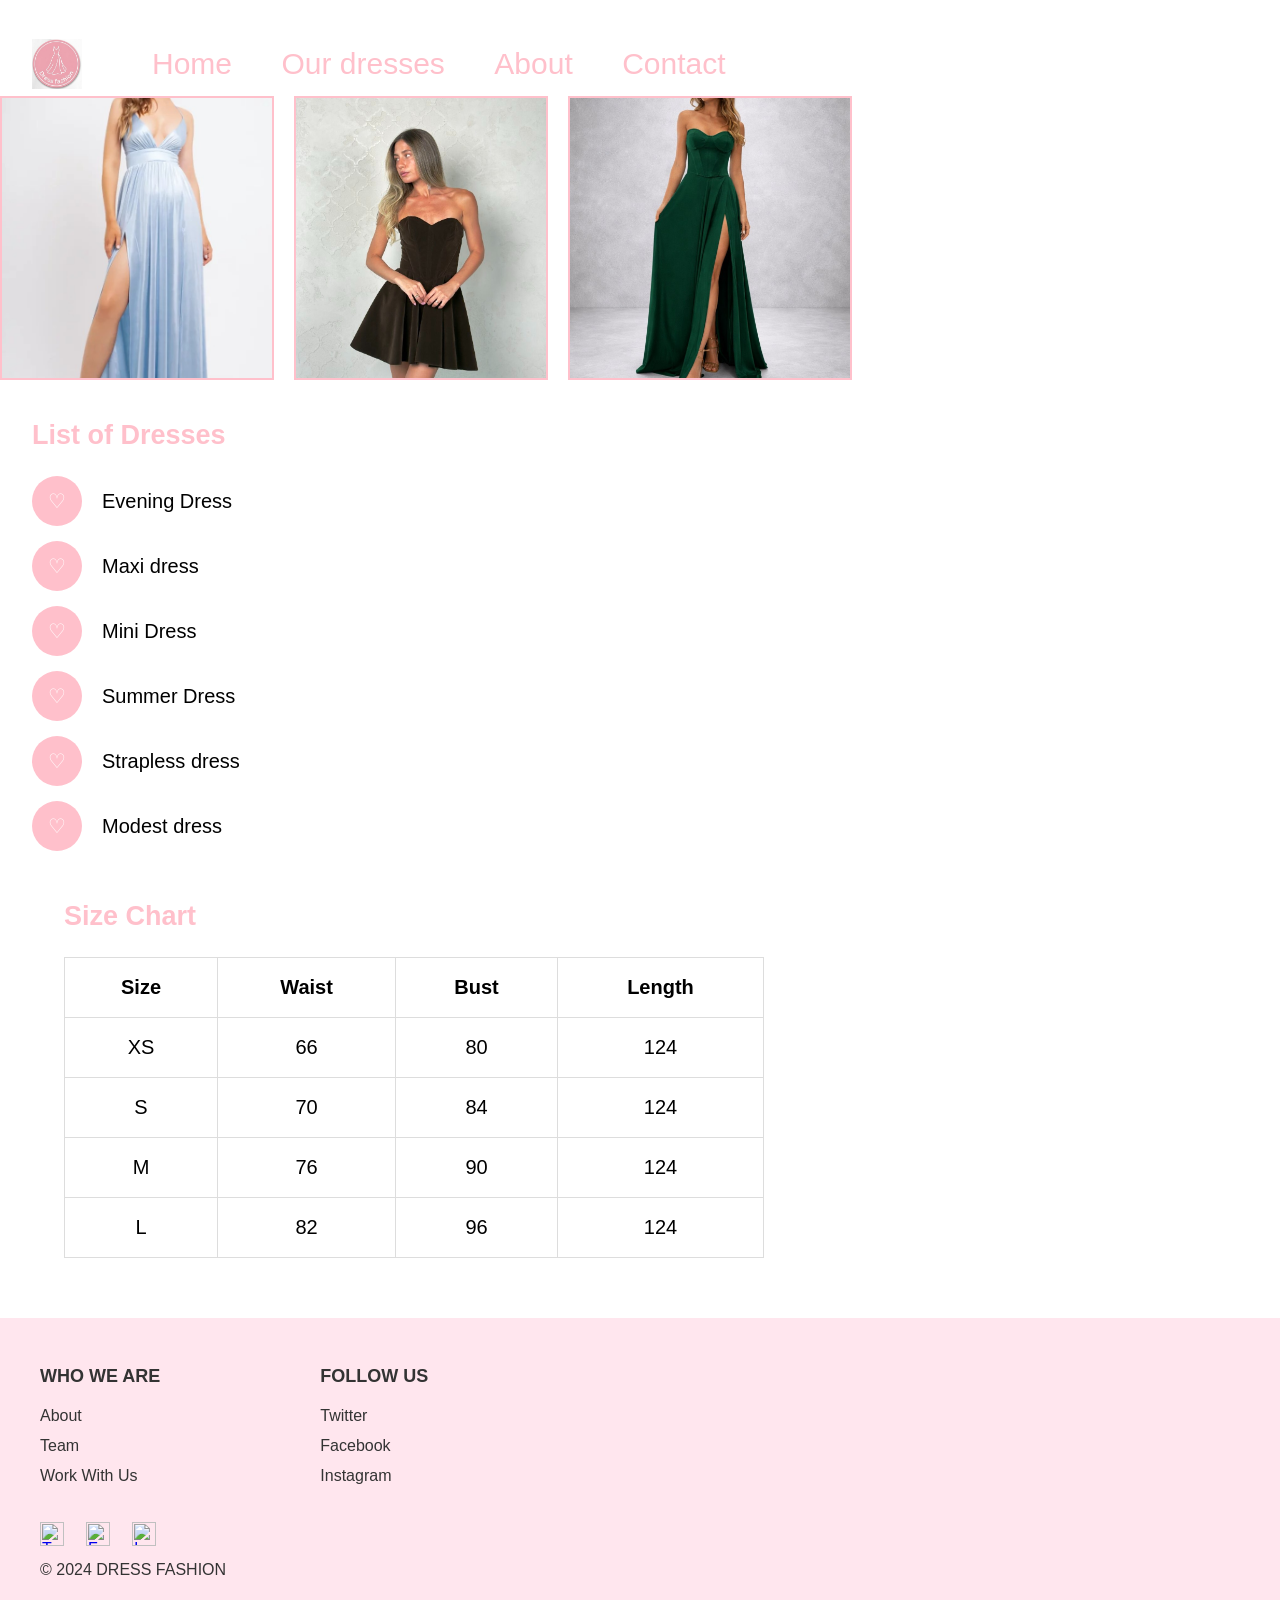
==== about.html @ ebdb646c "footer I made the footer." ====
<html>
    <head>
        <title>virtual-shop</title>
        <link rel="stylesheet" href="about.css">
    </head>

    <body>  
        <header>
    <a href="about.html">
      <img class="logo" src="images/logo.png" alt="Logo">
    </a>
            <nav>
            <a href="#">Home</a>
            <a href="#">Our dresses</a>
            <a href="#about">About</a>
            <a href="#">Contact</a>
        </nav>
        </header>


        <main>
    <section class="dresses-gallery">
        <img class="dress-right" src="images/dress1.png" alt="Dress 1">
        <img class="dress-middle" src="images/dress2.png" alt="Dress 2">
        <img class="dress-left" src="images/dress3.png" alt="Dress 3">
    </section>
<section class="list-section">
    <h2>List of Dresses</h2>

    <div class="list-item">
        <div class="icon-circle">♡</div>
        <p>Evening Dress</p>
    </div>

    <div class="list-item">
        <div class="icon-circle">♡</div>
        <p>Maxi dress</p>
    </div>

    <div class="list-item">
        <div class="icon-circle">♡</div>
        <p>Mini Dress</p>
    </div>

    <div class="list-item">
        <div class="icon-circle">♡</div>
        <p>Summer Dress</p>
    </div>
        <div class="list-item">
        <div class="icon-circle">♡</div>
        <p>Strapless dress</p>
    </div>
        <div class="list-item">
        <div class="icon-circle">♡</div>
        <p>Modest dress</p>
    </div>
<section class="size-section">
    <h2>Size Chart</h2>

    <div class="table-wrapper">
        <table class="size-table">
            <tr>
                <th>Size</th>
                <th>Waist</th>
                <th>Bust</th>
                <th>Length</th>
            </tr>

            <tr>
                <td>XS</td>
                <td>66</td>
                <td>80</td>
                <td>124</td>
            </tr>

            <tr>
                <td>S</td>
                <td>70</td>
                <td>84</td>
                <td>124</td>
            </tr>

            <tr>
                <td>M</td>
                <td>76</td>
                <td>90</td>
                <td>124</td>
            </tr>

            <tr>
                <td>L</td>
                <td>82</td>
                <td>96</td>
                <td>124</td>
            </tr>
        </table>
    </div>
</section>

</main>
       
<footer>
    <section class="footer-columns">
        <div class="footer-column">
            <h3>WHO WE ARE</h3>
            <a href="#about">About</a>
            <a href="#">Team</a>
            <a href="#">Work With Us</a>
        </div>

        <div class="footer-column">
            <h3>FOLLOW US</h3>
            <a href="https://www.twitter.com" target="_blank">Twitter</a>
            <a href="https://www.facebook.com" target="_blank">Facebook</a>
            <a href="https://www.instagram.com" target="_blank">Instagram</a>
        </div>
    </section>

    <section class="footer-bottom">
        <div class="social-icons">
            <a href="https://www.twitter.com" target="_blank">
                <img src="images/Twitter.png" alt="Twitter">
            </a>

            <a href="https://www.facebook.com" target="_blank">
                <img src="images/Facebook.png" alt="Facebook">
            </a>

            <a href="https://www.instagram.com" target="_blank">
                <img src="images/Instagram.png" alt="Instagram">
            </a>
        </div>

        <p>© 2024 DRESS FASHION</p>
    </section>
</footer>
---- about.css ----
body {
    margin: 0;
    font-family: Arial, sans-serif;
}

header {
        width: 1046px;
    height: 64px;

    margin-top: 32px;
    margin-left: 32px;

    display: flex;
    align-items: center;
    justify-content: flex-start;
    background-color: white;
}

.logo {
    width: 50px;
    height: auto;
    display: block;
}

nav {
    margin-left: 70px;
}

nav a {
    text-decoration: none;
    color: #FFC0CB;
    margin-right: 45px;
    font-size: 30px;
}.dresses-gallery {
    display: flex;
    gap: 20px;
    align-items: center;
    flex-wrap: wrap;
}

.dresses-gallery img {
    height: 280px;
    object-fit: cover;
    border: 2px solid #FFC0CB;
}

.dress-right {
    width: 270px;
}

.dress-middle {
    width: 250px;
}

.dress-left {
    width: 280px;
}
.list-section {
    margin-left: 32px;
    margin-top: 40px;
}

.list-section h2 {
    color: #FFC0CB;
    font-size: 27px;
    margin-bottom: 25px;
}

.list-item {
    display: flex;
    align-items: center;
    margin-bottom: 15px;
}

.icon-circle {
    width: 50px;
    height:50px;
    border-radius: 50%;
    background-color:#FFC0CB;
    color: white;

    display: flex;
    align-items: center;
    justify-content: center;

    font-size: 20px;
    margin-right: 20px;
}

.list-item p {
    font-size: 20px;
    margin: 0;
    color: black;
}

.size-section {
    margin-top: 50px;
    margin-left: 32px;
    margin-right: 32px;
}

.size-section h2 {
    color: #FFC0CB;
    font-size: 27px;
}

.table-wrapper {
    width: 100%;
    overflow-x: auto;
}

.size-table {
    border-collapse: collapse;
    width: 700px;
    max-width: 100%;
    text-align: center;
    font-size: 20px;
}

.size-table th,
.size-table td {
    border: 1px solid #dddddd;
    padding: 18px;
}

.size-table th {
    font-weight: bold;
}

footer {
    margin-top: 60px;
    background-color: #ffe6ee;
    padding: 30px 40px;
}

.footer-columns {
    display: flex;
    gap: 160px;
}

.footer-column h3 {
    font-size: 18px;
    color: #333333;
    margin-bottom: 20px;
}

.footer-column a {
    display: block;
    text-decoration: none;
    color: #333333;
    font-size: 16px;
    margin-bottom: 12px;
}

.footer-bottom {
    margin-top: 25px;
}

.social-icons {
    display: flex;
    gap: 22px;
    margin-bottom: 15px;
}

.social-icons img {
    width: 24px;
    height: 24px;
}

.footer-bottom p {
    font-size: 16px;
    color: #333333;
    margin: 0;
}
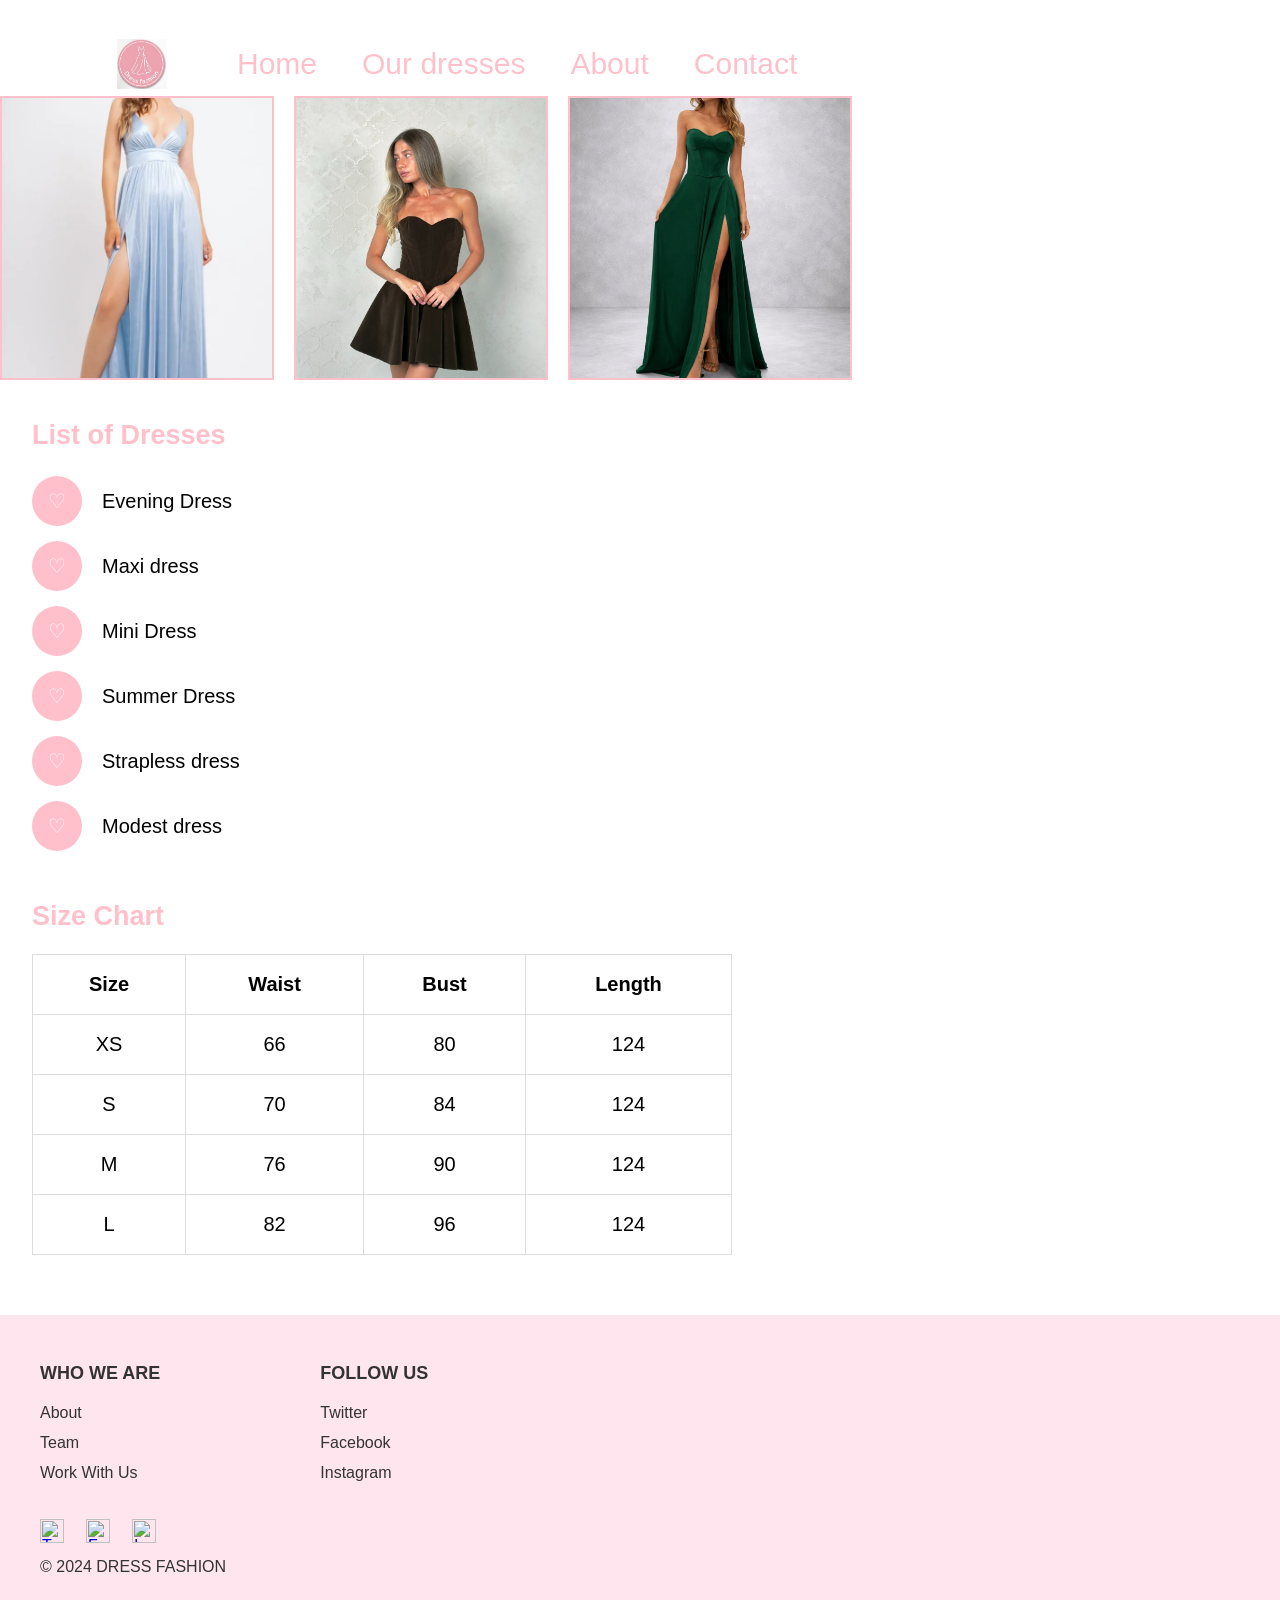
==== commit 7ef1df56: "Potter I arranged the icons in Potter, fixed things about reflexivity on the page." ====
--- a/about.html
+++ b/about.html
@@ -1,20 +1,21 @@
 <html>
-    <head>
-        <title>virtual-shop</title>
-        <link rel="stylesheet" href="about.css">
-    </head>
+<head>
+    <title>virtual-shop</title>
+    <meta name="viewport" content="width=device-width, initial-scale=1.0">
+    <link rel="stylesheet" href="about.css">
+</head>
 
     <body>  
         <header>
     <a href="about.html">
       <img class="logo" src="images/logo.png" alt="Logo">
     </a>
-            <nav>
-            <a href="#">Home</a>
-            <a href="#">Our dresses</a>
-            <a href="#about">About</a>
-            <a href="#">Contact</a>
-        </nav>
+<nav>
+    <a href="home.html" class="active">Home</a>
+    <a href="#" class="active">Our dresses</a>
+    <a href="home.html" class="active">About</a>
+    <a href="#" class="active">Contact</a>
+</nav>
         </header>
 
 
@@ -54,6 +55,8 @@
         <div class="icon-circle">♡</div>
         <p>Modest dress</p>
     </div>
+    </section>
+
 <section class="size-section">
     <h2>Size Chart</h2>
 
@@ -133,4 +136,6 @@
 
         <p>© 2024 DRESS FASHION</p>
     </section>
-</footer>+</footer>
+</body>
+</html>
--- a/about.css
+++ b/about.css
@@ -4,11 +4,11 @@
 }
 
 header {
-        width: 1046px;
-    height: 64px;
-
-    margin-top: 32px;
-    margin-left: 32px;
+    max-width: 1046px;
+    width: 100%;
+    min-height: 64px;
+
+    margin: 32px auto 0 auto;
 
     display: flex;
     align-items: center;
@@ -24,14 +24,21 @@
 
 nav {
     margin-left: 70px;
+    display: flex;
+    flex-wrap: wrap;
+    gap: 45px;
 }
 
 nav a {
     text-decoration: none;
     color: #FFC0CB;
-    margin-right: 45px;
     font-size: 30px;
-}.dresses-gallery {
+}
+
+nav a:focus {
+    color: #d96b8a;
+}
+.dresses-gallery {
     display: flex;
     gap: 20px;
     align-items: center;
@@ -40,6 +47,7 @@
 
 .dresses-gallery img {
     height: 280px;
+    max-width: 100%;
     object-fit: cover;
     border: 2px solid #FFC0CB;
 }
@@ -136,6 +144,7 @@
 .footer-columns {
     display: flex;
     gap: 160px;
+    flex-wrap: wrap;
 }
 
 .footer-column h3 {
@@ -172,3 +181,32 @@
     color: #333333;
     margin: 0;
 }
+
+@media screen and (max-width: 768px) {
+    header {
+        width: 100%;
+        height: auto;
+        flex-direction: column;
+        align-items: flex-start;
+    }
+
+    nav {
+        margin-left: 0;
+        flex-direction: column;
+        gap: 10px;
+    }
+
+    nav a {
+        font-size: 22px;
+    }
+
+    .dresses-gallery img {
+        width: 100%;
+        height: auto;
+    }
+
+    .footer-columns {
+        flex-direction: column;
+        gap: 30px;
+    }
+}
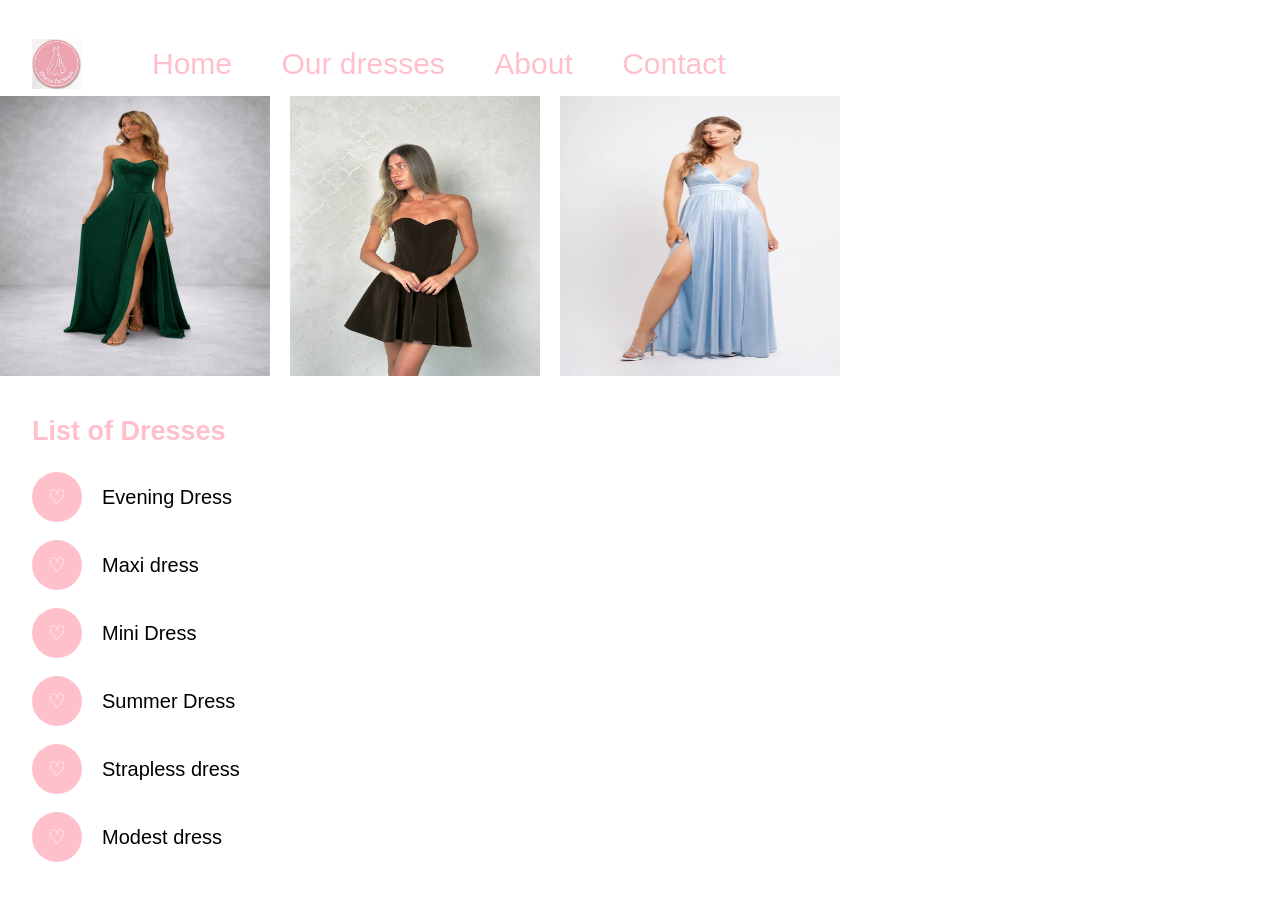
==== commit 5d5eaa23: "save save the files in main" ====
--- a/about.html
+++ b/about.html
@@ -1,21 +1,20 @@
 <html>
-<head>
-    <title>virtual-shop</title>
-    <meta name="viewport" content="width=device-width, initial-scale=1.0">
-    <link rel="stylesheet" href="about.css">
-</head>
+    <head>
+        <title>virtual-shop</title>
+        <link rel="stylesheet" href="about.css">
+    </head>
 
     <body>  
         <header>
     <a href="about.html">
       <img class="logo" src="images/logo.png" alt="Logo">
     </a>
-<nav>
-    <a href="home.html" class="active">Home</a>
-    <a href="#" class="active">Our dresses</a>
-    <a href="home.html" class="active">About</a>
-    <a href="#" class="active">Contact</a>
-</nav>
+            <nav>
+            <a href="#">Home</a>
+            <a href="#">Our dresses</a>
+            <a href="#about">About</a>
+            <a href="#">Contact</a>
+        </nav>
         </header>
 
 
@@ -55,87 +54,12 @@
         <div class="icon-circle">♡</div>
         <p>Modest dress</p>
     </div>
-    </section>
+</section>
+    
 
-<section class="size-section">
-    <h2>Size Chart</h2>
-
-    <div class="table-wrapper">
-        <table class="size-table">
-            <tr>
-                <th>Size</th>
-                <th>Waist</th>
-                <th>Bust</th>
-                <th>Length</th>
-            </tr>
-
-            <tr>
-                <td>XS</td>
-                <td>66</td>
-                <td>80</td>
-                <td>124</td>
-            </tr>
-
-            <tr>
-                <td>S</td>
-                <td>70</td>
-                <td>84</td>
-                <td>124</td>
-            </tr>
-
-            <tr>
-                <td>M</td>
-                <td>76</td>
-                <td>90</td>
-                <td>124</td>
-            </tr>
-
-            <tr>
-                <td>L</td>
-                <td>82</td>
-                <td>96</td>
-                <td>124</td>
-            </tr>
-        </table>
-    </div>
-</section>
 
 </main>
        
-<footer>
-    <section class="footer-columns">
-        <div class="footer-column">
-            <h3>WHO WE ARE</h3>
-            <a href="#about">About</a>
-            <a href="#">Team</a>
-            <a href="#">Work With Us</a>
-        </div>
-
-        <div class="footer-column">
-            <h3>FOLLOW US</h3>
-            <a href="https://www.twitter.com" target="_blank">Twitter</a>
-            <a href="https://www.facebook.com" target="_blank">Facebook</a>
-            <a href="https://www.instagram.com" target="_blank">Instagram</a>
-        </div>
-    </section>
-
-    <section class="footer-bottom">
-        <div class="social-icons">
-            <a href="https://www.twitter.com" target="_blank">
-                <img src="images/Twitter.png" alt="Twitter">
-            </a>
-
-            <a href="https://www.facebook.com" target="_blank">
-                <img src="images/Facebook.png" alt="Facebook">
-            </a>
-
-            <a href="https://www.instagram.com" target="_blank">
-                <img src="images/Instagram.png" alt="Instagram">
-            </a>
-        </div>
-
-        <p>© 2024 DRESS FASHION</p>
-    </section>
-</footer>
-</body>
+        <footer></footer>
+    </body>
 </html>
--- a/about.css
+++ b/about.css
@@ -4,11 +4,11 @@
 }
 
 header {
-    max-width: 1046px;
-    width: 100%;
-    min-height: 64px;
+        width: 1046px;
+    height: 64px;
 
-    margin: 32px auto 0 auto;
+    margin-top: 32px;
+    margin-left: 32px;
 
     display: flex;
     align-items: center;
@@ -24,44 +24,33 @@
 
 nav {
     margin-left: 70px;
-    display: flex;
-    flex-wrap: wrap;
-    gap: 45px;
 }
 
 nav a {
     text-decoration: none;
     color: #FFC0CB;
+    margin-right: 45px;
     font-size: 30px;
-}
-
-nav a:focus {
-    color: #d96b8a;
 }
 .dresses-gallery {
     display: flex;
     gap: 20px;
     align-items: center;
-    flex-wrap: wrap;
-}
-
-.dresses-gallery img {
-    height: 280px;
-    max-width: 100%;
-    object-fit: cover;
-    border: 2px solid #FFC0CB;
 }
 
 .dress-right {
     width: 270px;
+    height: 280px;
 }
 
 .dress-middle {
     width: 250px;
+    height: 280px;
 }
 
 .dress-left {
     width: 280px;
+    height: 280px;
 }
 .list-section {
     margin-left: 32px;
@@ -77,7 +66,7 @@
 .list-item {
     display: flex;
     align-items: center;
-    margin-bottom: 15px;
+    margin-bottom: 18px;
 }
 
 .icon-circle {
@@ -99,114 +88,4 @@
     font-size: 20px;
     margin: 0;
     color: black;
-}
-
-.size-section {
-    margin-top: 50px;
-    margin-left: 32px;
-    margin-right: 32px;
-}
-
-.size-section h2 {
-    color: #FFC0CB;
-    font-size: 27px;
-}
-
-.table-wrapper {
-    width: 100%;
-    overflow-x: auto;
-}
-
-.size-table {
-    border-collapse: collapse;
-    width: 700px;
-    max-width: 100%;
-    text-align: center;
-    font-size: 20px;
-}
-
-.size-table th,
-.size-table td {
-    border: 1px solid #dddddd;
-    padding: 18px;
-}
-
-.size-table th {
-    font-weight: bold;
-}
-
-footer {
-    margin-top: 60px;
-    background-color: #ffe6ee;
-    padding: 30px 40px;
-}
-
-.footer-columns {
-    display: flex;
-    gap: 160px;
-    flex-wrap: wrap;
-}
-
-.footer-column h3 {
-    font-size: 18px;
-    color: #333333;
-    margin-bottom: 20px;
-}
-
-.footer-column a {
-    display: block;
-    text-decoration: none;
-    color: #333333;
-    font-size: 16px;
-    margin-bottom: 12px;
-}
-
-.footer-bottom {
-    margin-top: 25px;
-}
-
-.social-icons {
-    display: flex;
-    gap: 22px;
-    margin-bottom: 15px;
-}
-
-.social-icons img {
-    width: 24px;
-    height: 24px;
-}
-
-.footer-bottom p {
-    font-size: 16px;
-    color: #333333;
-    margin: 0;
-}
-
-@media screen and (max-width: 768px) {
-    header {
-        width: 100%;
-        height: auto;
-        flex-direction: column;
-        align-items: flex-start;
-    }
-
-    nav {
-        margin-left: 0;
-        flex-direction: column;
-        gap: 10px;
-    }
-
-    nav a {
-        font-size: 22px;
-    }
-
-    .dresses-gallery img {
-        width: 100%;
-        height: auto;
-    }
-
-    .footer-columns {
-        flex-direction: column;
-        gap: 30px;
-    }
 }
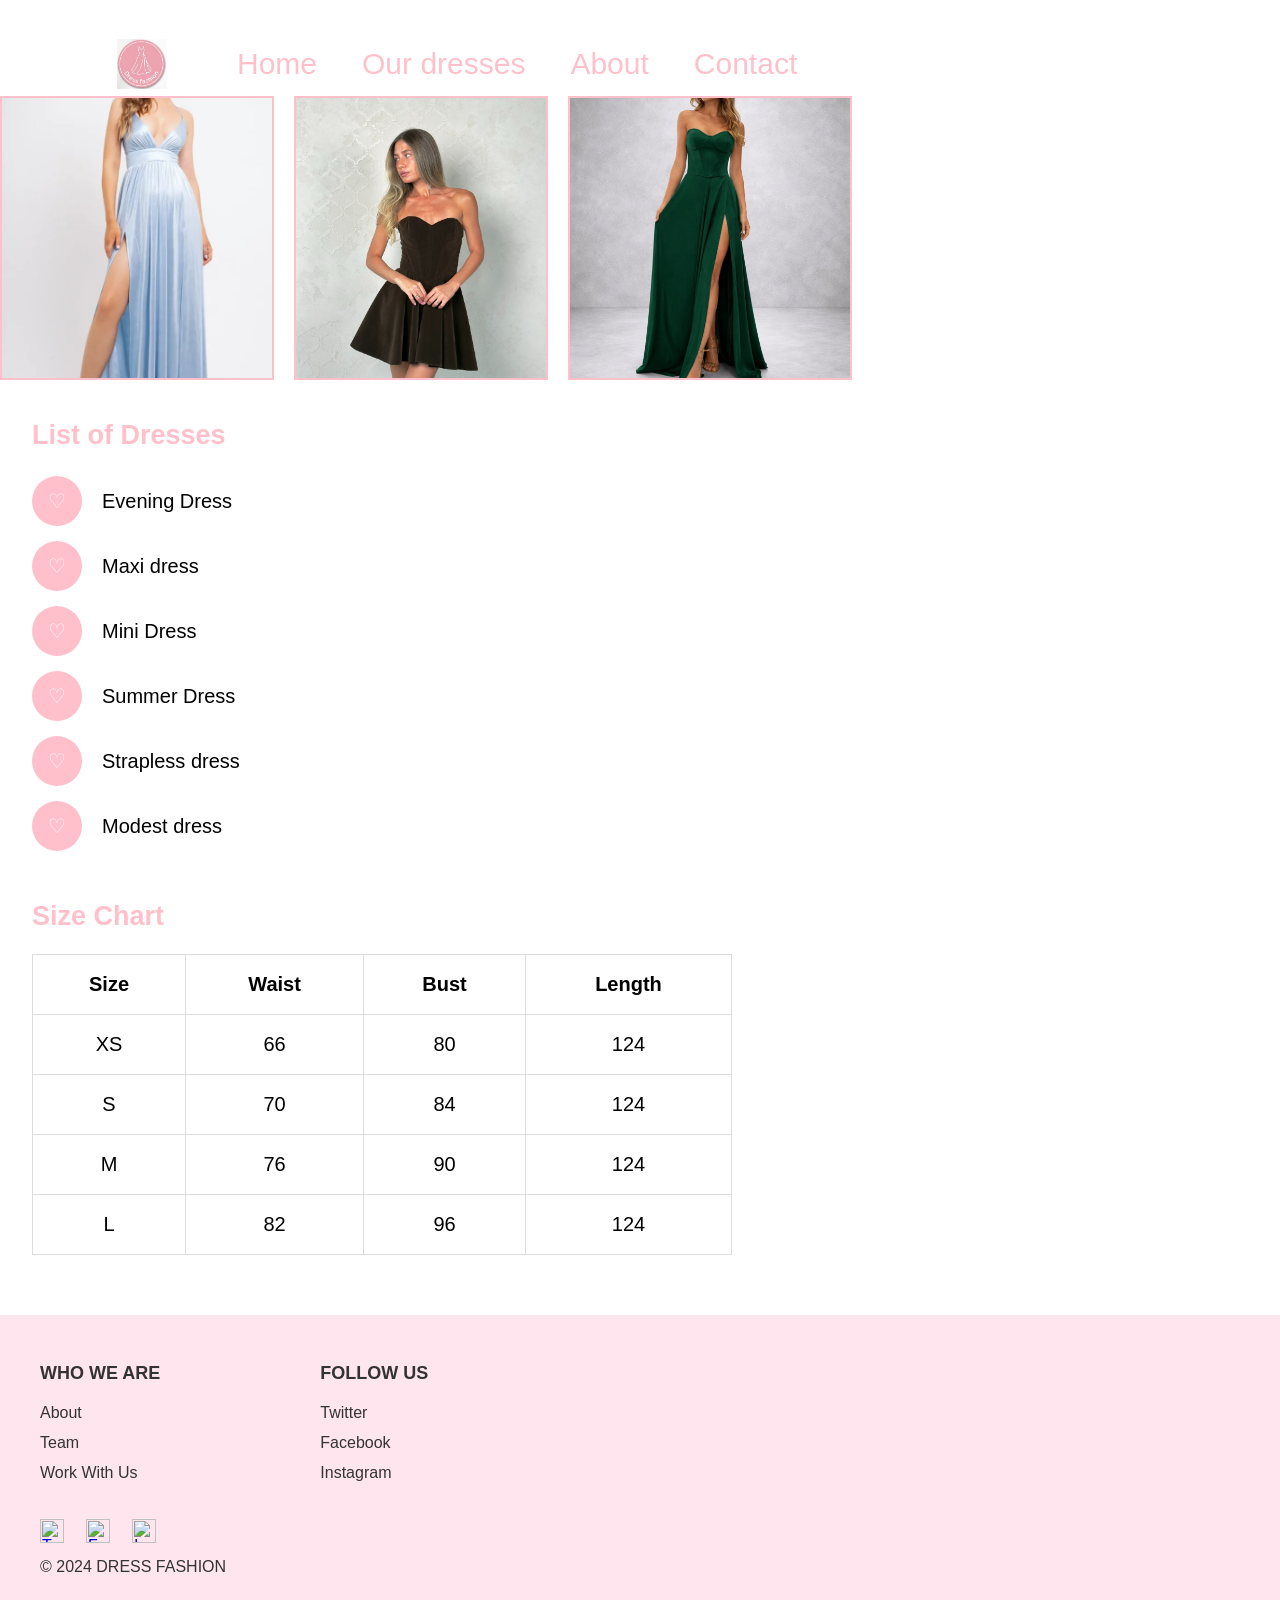
==== commit eb9540fe: "Merge branch 'main' of https://github.com/liorZahavi/virtual-shop" ====
--- a/about.html
+++ b/about.html
@@ -1,20 +1,21 @@
 <html>
-    <head>
-        <title>virtual-shop</title>
-        <link rel="stylesheet" href="about.css">
-    </head>
+<head>
+    <title>virtual-shop</title>
+    <meta name="viewport" content="width=device-width, initial-scale=1.0">
+    <link rel="stylesheet" href="about.css">
+</head>
 
     <body>  
         <header>
     <a href="about.html">
       <img class="logo" src="images/logo.png" alt="Logo">
     </a>
-            <nav>
-            <a href="#">Home</a>
-            <a href="#">Our dresses</a>
-            <a href="#about">About</a>
-            <a href="#">Contact</a>
-        </nav>
+<nav>
+    <a href="home.html" class="active">Home</a>
+    <a href="#" class="active">Our dresses</a>
+    <a href="home.html" class="active">About</a>
+    <a href="#" class="active">Contact</a>
+</nav>
         </header>
 
 
@@ -54,12 +55,87 @@
         <div class="icon-circle">♡</div>
         <p>Modest dress</p>
     </div>
+    </section>
+
+<section class="size-section">
+    <h2>Size Chart</h2>
+
+    <div class="table-wrapper">
+        <table class="size-table">
+            <tr>
+                <th>Size</th>
+                <th>Waist</th>
+                <th>Bust</th>
+                <th>Length</th>
+            </tr>
+
+            <tr>
+                <td>XS</td>
+                <td>66</td>
+                <td>80</td>
+                <td>124</td>
+            </tr>
+
+            <tr>
+                <td>S</td>
+                <td>70</td>
+                <td>84</td>
+                <td>124</td>
+            </tr>
+
+            <tr>
+                <td>M</td>
+                <td>76</td>
+                <td>90</td>
+                <td>124</td>
+            </tr>
+
+            <tr>
+                <td>L</td>
+                <td>82</td>
+                <td>96</td>
+                <td>124</td>
+            </tr>
+        </table>
+    </div>
 </section>
-    
-
 
 </main>
        
-        <footer></footer>
-    </body>
+<footer>
+    <section class="footer-columns">
+        <div class="footer-column">
+            <h3>WHO WE ARE</h3>
+            <a href="#about">About</a>
+            <a href="#">Team</a>
+            <a href="#">Work With Us</a>
+        </div>
+
+        <div class="footer-column">
+            <h3>FOLLOW US</h3>
+            <a href="https://www.twitter.com" target="_blank">Twitter</a>
+            <a href="https://www.facebook.com" target="_blank">Facebook</a>
+            <a href="https://www.instagram.com" target="_blank">Instagram</a>
+        </div>
+    </section>
+
+    <section class="footer-bottom">
+        <div class="social-icons">
+            <a href="https://www.twitter.com" target="_blank">
+                <img src="images/Twitter.png" alt="Twitter">
+            </a>
+
+            <a href="https://www.facebook.com" target="_blank">
+                <img src="images/Facebook.png" alt="Facebook">
+            </a>
+
+            <a href="https://www.instagram.com" target="_blank">
+                <img src="images/Instagram.png" alt="Instagram">
+            </a>
+        </div>
+
+        <p>© 2024 DRESS FASHION</p>
+    </section>
+</footer>
+</body>
 </html>
--- a/about.css
+++ b/about.css
@@ -4,11 +4,11 @@
 }
 
 header {
-        width: 1046px;
-    height: 64px;
-
-    margin-top: 32px;
-    margin-left: 32px;
+    max-width: 1046px;
+    width: 100%;
+    min-height: 64px;
+
+    margin: 32px auto 0 auto;
 
     display: flex;
     align-items: center;
@@ -24,33 +24,44 @@
 
 nav {
     margin-left: 70px;
+    display: flex;
+    flex-wrap: wrap;
+    gap: 45px;
 }
 
 nav a {
     text-decoration: none;
     color: #FFC0CB;
-    margin-right: 45px;
     font-size: 30px;
 }
+
+nav a:focus {
+    color: #d96b8a;
+}
 .dresses-gallery {
     display: flex;
     gap: 20px;
     align-items: center;
+    flex-wrap: wrap;
+}
+
+.dresses-gallery img {
+    height: 280px;
+    max-width: 100%;
+    object-fit: cover;
+    border: 2px solid #FFC0CB;
 }
 
 .dress-right {
     width: 270px;
-    height: 280px;
 }
 
 .dress-middle {
     width: 250px;
-    height: 280px;
 }
 
 .dress-left {
     width: 280px;
-    height: 280px;
 }
 .list-section {
     margin-left: 32px;
@@ -66,7 +77,7 @@
 .list-item {
     display: flex;
     align-items: center;
-    margin-bottom: 18px;
+    margin-bottom: 15px;
 }
 
 .icon-circle {
@@ -88,4 +99,114 @@
     font-size: 20px;
     margin: 0;
     color: black;
+}
+
+.size-section {
+    margin-top: 50px;
+    margin-left: 32px;
+    margin-right: 32px;
+}
+
+.size-section h2 {
+    color: #FFC0CB;
+    font-size: 27px;
+}
+
+.table-wrapper {
+    width: 100%;
+    overflow-x: auto;
+}
+
+.size-table {
+    border-collapse: collapse;
+    width: 700px;
+    max-width: 100%;
+    text-align: center;
+    font-size: 20px;
+}
+
+.size-table th,
+.size-table td {
+    border: 1px solid #dddddd;
+    padding: 18px;
+}
+
+.size-table th {
+    font-weight: bold;
+}
+
+footer {
+    margin-top: 60px;
+    background-color: #ffe6ee;
+    padding: 30px 40px;
+}
+
+.footer-columns {
+    display: flex;
+    gap: 160px;
+    flex-wrap: wrap;
+}
+
+.footer-column h3 {
+    font-size: 18px;
+    color: #333333;
+    margin-bottom: 20px;
+}
+
+.footer-column a {
+    display: block;
+    text-decoration: none;
+    color: #333333;
+    font-size: 16px;
+    margin-bottom: 12px;
+}
+
+.footer-bottom {
+    margin-top: 25px;
+}
+
+.social-icons {
+    display: flex;
+    gap: 22px;
+    margin-bottom: 15px;
+}
+
+.social-icons img {
+    width: 24px;
+    height: 24px;
+}
+
+.footer-bottom p {
+    font-size: 16px;
+    color: #333333;
+    margin: 0;
+}
+
+@media screen and (max-width: 768px) {
+    header {
+        width: 100%;
+        height: auto;
+        flex-direction: column;
+        align-items: flex-start;
+    }
+
+    nav {
+        margin-left: 0;
+        flex-direction: column;
+        gap: 10px;
+    }
+
+    nav a {
+        font-size: 22px;
+    }
+
+    .dresses-gallery img {
+        width: 100%;
+        height: auto;
+    }
+
+    .footer-columns {
+        flex-direction: column;
+        gap: 30px;
+    }
 }
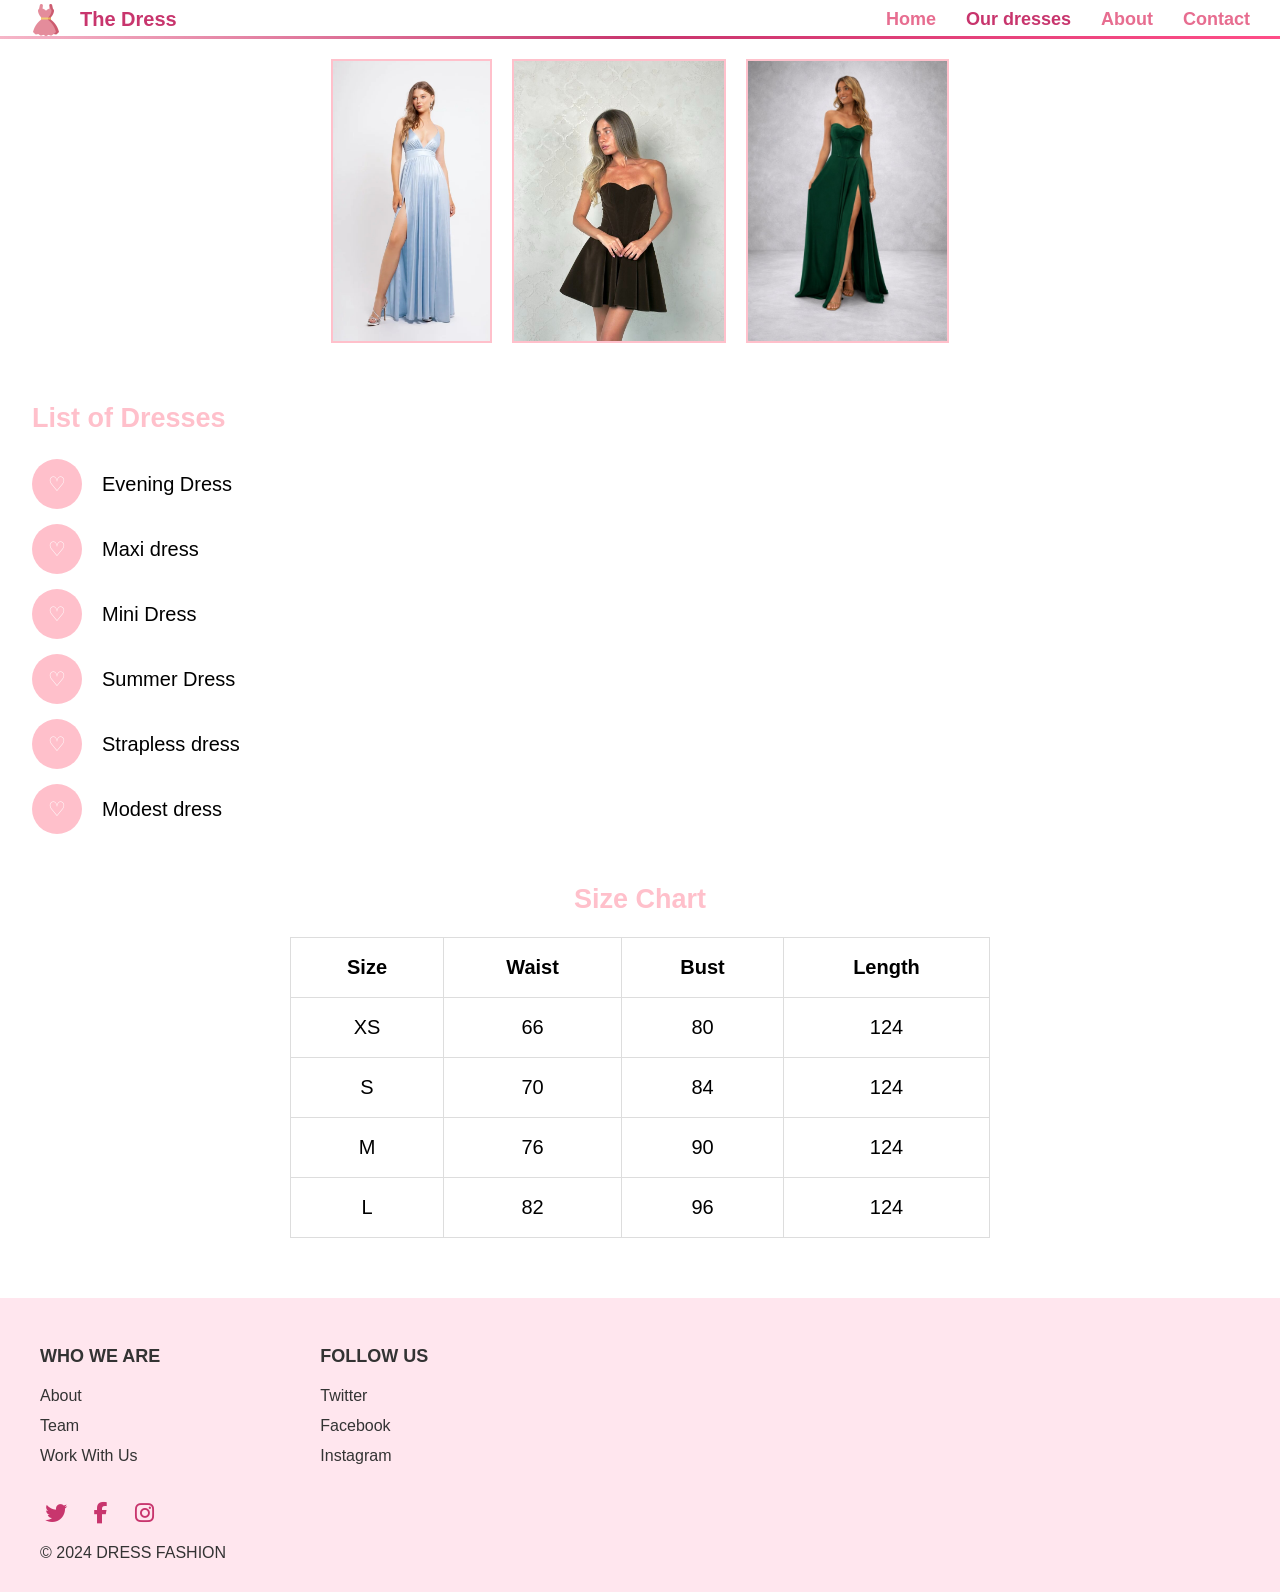
==== commit 5f50ec9c: "extra stuff putting a go up button and a closing to the menu popup and finising the last css" ====
--- a/about.html
+++ b/about.html
@@ -1,141 +1,155 @@
-<html>
+<!DOCTYPE html>
+<html lang="en">
+
 <head>
     <title>virtual-shop</title>
     <meta name="viewport" content="width=device-width, initial-scale=1.0">
     <link rel="stylesheet" href="about.css">
+    <link rel="stylesheet" href="https://cdnjs.cloudflare.com/ajax/libs/font-awesome/6.5.0/css/all.min.css">
 </head>
 
-    <body>  
-        <header>
-    <a href="about.html">
-      <img class="logo" src="images/logo.png" alt="Logo">
-    </a>
-<nav>
-    <a href="home.html" class="active">Home</a>
-    <a href="#" class="active">Our dresses</a>
-    <a href="home.html" class="active">About</a>
-    <a href="#" class="active">Contact</a>
-</nav>
-        </header>
+<body id="top">
+    <header>
+        <div class="logo_group">
+            <img class="logo" src="images/dress_4305471.png" alt="Logo">
+            <p>The Dress</p>
+        </div>
+        <a href="#menu" class="menu" aria-label="Open menu">
+            <span></span>
+            <span></span>
+            <span></span>
+        </a>
+        <nav id="menu">
+            <a href="#" class="close" aria-label="Close menu">✖</a>
+            <a href="home.html">Home</a>
+            <a href="about.html" class="active">Our dresses</a>
+            <a href="home.html#about_section">About</a>
+            <a href="#footer_section">Contact</a>
+        </nav>
+    </header>
 
 
-        <main>
-    <section class="dresses-gallery">
-        <img class="dress-right" src="images/dress1.png" alt="Dress 1">
-        <img class="dress-middle" src="images/dress2.png" alt="Dress 2">
-        <img class="dress-left" src="images/dress3.png" alt="Dress 3">
-    </section>
-<section class="list-section">
-    <h2>List of Dresses</h2>
+    <main>
+        <section class="dresses-gallery">
+            <img class="dress-right" src="images/dress1.png" alt="Dress 1">
+            <img class="dress-middle" src="images/dress2.png" alt="Dress 2">
+            <img class="dress-left" src="images/dress3.png" alt="Dress 3">
+        </section>
+        <section class="list-section">
+            <h2>List of Dresses</h2>
 
-    <div class="list-item">
-        <div class="icon-circle">♡</div>
-        <p>Evening Dress</p>
-    </div>
+            <div class="list-item">
+                <div class="icon-circle">♡</div>
+                <p>Evening Dress</p>
+            </div>
 
-    <div class="list-item">
-        <div class="icon-circle">♡</div>
-        <p>Maxi dress</p>
-    </div>
+            <div class="list-item">
+                <div class="icon-circle">♡</div>
+                <p>Maxi dress</p>
+            </div>
 
-    <div class="list-item">
-        <div class="icon-circle">♡</div>
-        <p>Mini Dress</p>
-    </div>
+            <div class="list-item">
+                <div class="icon-circle">♡</div>
+                <p>Mini Dress</p>
+            </div>
 
-    <div class="list-item">
-        <div class="icon-circle">♡</div>
-        <p>Summer Dress</p>
-    </div>
-        <div class="list-item">
-        <div class="icon-circle">♡</div>
-        <p>Strapless dress</p>
-    </div>
-        <div class="list-item">
-        <div class="icon-circle">♡</div>
-        <p>Modest dress</p>
-    </div>
-    </section>
+            <div class="list-item">
+                <div class="icon-circle">♡</div>
+                <p>Summer Dress</p>
+            </div>
+            <div class="list-item">
+                <div class="icon-circle">♡</div>
+                <p>Strapless dress</p>
+            </div>
+            <div class="list-item">
+                <div class="icon-circle">♡</div>
+                <p>Modest dress</p>
+            </div>
+        </section>
 
-<section class="size-section">
-    <h2>Size Chart</h2>
+        <section class="size-section">
+            <h2>Size Chart</h2>
 
-    <div class="table-wrapper">
-        <table class="size-table">
-            <tr>
-                <th>Size</th>
-                <th>Waist</th>
-                <th>Bust</th>
-                <th>Length</th>
-            </tr>
+            <div class="table-wrapper">
+                <table class="size-table">
+                    <tr>
+                        <th>Size</th>
+                        <th>Waist</th>
+                        <th>Bust</th>
+                        <th>Length</th>
+                    </tr>
 
-            <tr>
-                <td>XS</td>
-                <td>66</td>
-                <td>80</td>
-                <td>124</td>
-            </tr>
+                    <tr>
+                        <td>XS</td>
+                        <td>66</td>
+                        <td>80</td>
+                        <td>124</td>
+                    </tr>
 
-            <tr>
-                <td>S</td>
-                <td>70</td>
-                <td>84</td>
-                <td>124</td>
-            </tr>
+                    <tr>
+                        <td>S</td>
+                        <td>70</td>
+                        <td>84</td>
+                        <td>124</td>
+                    </tr>
 
-            <tr>
-                <td>M</td>
-                <td>76</td>
-                <td>90</td>
-                <td>124</td>
-            </tr>
+                    <tr>
+                        <td>M</td>
+                        <td>76</td>
+                        <td>90</td>
+                        <td>124</td>
+                    </tr>
 
-            <tr>
-                <td>L</td>
-                <td>82</td>
-                <td>96</td>
-                <td>124</td>
-            </tr>
-        </table>
-    </div>
-</section>
+                    <tr>
+                        <td>L</td>
+                        <td>82</td>
+                        <td>96</td>
+                        <td>124</td>
+                    </tr>
+                </table>
+            </div>
+        </section>
 
-</main>
-       
-<footer>
-    <section class="footer-columns">
-        <div class="footer-column">
-            <h3>WHO WE ARE</h3>
-            <a href="#about">About</a>
-            <a href="#">Team</a>
-            <a href="#">Work With Us</a>
-        </div>
+    </main>
 
-        <div class="footer-column">
-            <h3>FOLLOW US</h3>
-            <a href="https://www.twitter.com" target="_blank">Twitter</a>
-            <a href="https://www.facebook.com" target="_blank">Facebook</a>
-            <a href="https://www.instagram.com" target="_blank">Instagram</a>
-        </div>
-    </section>
+    <footer>
+        <section id="footer_section" class="footer-columns">
+            <div class="footer-column">
+                <h3>WHO WE ARE</h3>
+                <a href="home.html#about_section">About</a>
+                <a href="#">Team</a>
+                <a href="#">Work With Us</a>
+            </div>
 
-    <section class="footer-bottom">
-        <div class="social-icons">
-            <a href="https://www.twitter.com" target="_blank">
-                <img src="images/Twitter.png" alt="Twitter">
-            </a>
+            <div class="footer-column">
+                <h3>FOLLOW US</h3>
+                <a href="https://www.twitter.com" target="_blank">Twitter</a>
+                <a href="https://www.facebook.com" target="_blank">Facebook</a>
+                <a href="https://www.instagram.com" target="_blank">Instagram</a>
+            </div>
+        </section>
 
-            <a href="https://www.facebook.com" target="_blank">
-                <img src="images/Facebook.png" alt="Facebook">
-            </a>
+        <section class="footer-bottom">
+            <div class="social-icons">
+                <a href="https://www.twitter.com" target="_blank">
+                    <i class="fa-brands fa-twitter social-icon"></i>
+                </a>
 
-            <a href="https://www.instagram.com" target="_blank">
-                <img src="images/Instagram.png" alt="Instagram">
-            </a>
-        </div>
+                <a href="https://www.facebook.com" target="_blank">
+                    <i class="fa-brands fa-facebook-f social-icon"></i>
+                </a>
 
-        <p>© 2024 DRESS FASHION</p>
-    </section>
-</footer>
+                <a href="https://www.instagram.com" target="_blank">
+                    <i class="fa-brands fa-instagram social-icon"></i>
+                </a>
+            </div>
+
+            <p>© 2024 DRESS FASHION</p>
+        </section>
+    </footer>
+    <a href="#top" class="scroll-top" aria-label="Back to top">
+        <i class="fa-solid fa-arrow-up"></i>
+    </a>
 </body>
+
 </html>
--- a/about.css
+++ b/about.css
@@ -1,68 +1,117 @@
+html {
+    scroll-behavior: smooth;
+}
+
 body {
     margin: 0;
     font-family: Arial, sans-serif;
+    overflow-x: hidden;
 }
 
 header {
-    max-width: 1046px;
     width: 100%;
-    min-height: 64px;
-
-    margin: 32px auto 0 auto;
-
-    display: flex;
-    align-items: center;
-    justify-content: flex-start;
+    display: flex;
+    align-items: center;
+    justify-content: space-between;
+    padding: 0 30px;
+    box-sizing: border-box;
     background-color: white;
-}
-
-.logo {
-    width: 50px;
-    height: auto;
-    display: block;
+    position: relative;
+}
+
+header::after {
+    content: "";
+    position: absolute;
+    bottom: 0;
+    left: 0;
+    width: 100%;
+    height: 3px;
+
+    background: linear-gradient(to right,
+            #f6b6c8,
+            #c8356d,
+            #ff4d88);
+}
+
+.logo_group {
+    display: flex;
+    align-items: center;
+    gap: 10px;
+}
+
+.logo_group img {
+    width: 32px;
+    height: 32px;
+}
+
+.logo_group p {
+    font-size: 20px;
+    font-weight: 600;
+    color: #c8356d;
+    margin: 8px;
 }
 
 nav {
-    margin-left: 70px;
-    display: flex;
-    flex-wrap: wrap;
-    gap: 45px;
+    display: flex;
+    gap: 30px;
 }
 
 nav a {
     text-decoration: none;
-    color: #FFC0CB;
-    font-size: 30px;
-}
-
-nav a:focus {
-    color: #d96b8a;
-}
+    color: #e76d90;
+    font-size: 18px;
+    font-weight: 600;
+}
+
+nav a:hover,
+nav a:focus,
+nav a.active {
+    color: #c8356d;
+}
+
+.menu {
+    display: none;
+    width: 38px;
+    height: 38px;
+    border: 2px solid #f6b6c8;
+    border-radius: 50%;
+    align-items: center;
+    justify-content: center;
+    flex-direction: column;
+    gap: 5px;
+    cursor: pointer;
+    background-color: white;
+    z-index: 30;
+    text-decoration: none;
+}
+
+.menu span {
+    width: 20px;
+    height: 3px;
+    background-color: #c8356d;
+    border-radius: 3px;
+}
+
+.close {
+    display: none;
+}
+
 .dresses-gallery {
     display: flex;
+    flex-wrap: wrap;
     gap: 20px;
-    align-items: center;
-    flex-wrap: wrap;
+    padding: 20px;
+    justify-content: center;
+    align-items: center;
 }
 
 .dresses-gallery img {
     height: 280px;
+    width: auto;
     max-width: 100%;
-    object-fit: cover;
     border: 2px solid #FFC0CB;
 }
 
-.dress-right {
-    width: 270px;
-}
-
-.dress-middle {
-    width: 250px;
-}
-
-.dress-left {
-    width: 280px;
-}
 .list-section {
     margin-left: 32px;
     margin-top: 40px;
@@ -82,9 +131,9 @@
 
 .icon-circle {
     width: 50px;
-    height:50px;
+    height: 50px;
     border-radius: 50%;
-    background-color:#FFC0CB;
+    background-color: #FFC0CB;
     color: white;
 
     display: flex;
@@ -108,6 +157,7 @@
 }
 
 .size-section h2 {
+    text-align: center;
     color: #FFC0CB;
     font-size: 27px;
 }
@@ -121,6 +171,7 @@
     border-collapse: collapse;
     width: 700px;
     max-width: 100%;
+    margin: 0 auto;
     text-align: center;
     font-size: 20px;
 }
@@ -171,9 +222,18 @@
     margin-bottom: 15px;
 }
 
-.social-icons img {
-    width: 24px;
-    height: 24px;
+.social-icon {
+    font-size: 22px;
+    color: #c8356d;
+    cursor: pointer;
+    transition: 0.3s;
+    padding: 0 0 5px 5px;
+}
+
+.social-icon:hover {
+    background-color: #ffedff;
+    color: #c8356d;
+    transform: scale(1.2);
 }
 
 .footer-bottom p {
@@ -182,31 +242,112 @@
     margin: 0;
 }
 
+.scroll-top {
+    position: fixed;
+    bottom: 30px;
+    right: 30px;
+    width: 48px;
+    height: 48px;
+    border-radius: 50%;
+    background-color: #c8356d;
+    color: white;
+    display: flex;
+    align-items: center;
+    justify-content: center;
+    text-decoration: none;
+    font-size: 18px;
+    box-shadow: 0 4px 12px rgba(0, 0, 0, 0.2);
+    z-index: 100;
+    opacity: 0;
+    transition: background-color 0.3s, transform 0.3s;
+    animation: showScrollTop linear forwards;
+    animation-timeline: scroll(root);
+    animation-range: 50px 150px;
+}
+
+.scroll-top:hover {
+    background-color: #a82856;
+    transform: scale(1.1);
+}
+
+@keyframes showScrollTop {
+    to {
+        opacity: 1;
+    }
+}
+
+@media screen and (max-width: 1024px) {
+    .dresses-gallery img {
+        height: 220px;
+    }
+}
+
 @media screen and (max-width: 768px) {
     header {
         width: 100%;
-        height: auto;
+        height: 62px;
+        margin-top: 18px;
+        padding: 0 18px;
+        position: relative;
+        flex-direction: row;
+        align-items: center;
+    }
+
+    .menu {
+        display: flex;
+    }
+
+    nav {
+        position: fixed;
+        top: 0;
+        right: -260px;
+        width: 240px;
+        height: 100vh;
+        background-color: white;
+        border-left: 6px solid #f6b6c8;
+        box-shadow: -8px 0 22px rgba(200, 53, 109, 0.18);
+        display: flex;
         flex-direction: column;
-        align-items: flex-start;
-    }
-
-    nav {
-        margin-left: 0;
-        flex-direction: column;
-        gap: 10px;
+        align-items: center;
+        gap: 24px;
+        padding-top: 90px;
+        transition: right 0.35s ease;
+        z-index: 20;
+    }
+
+    nav:target {
+        right: 0;
+    }
+
+    .close {
+        display: block;
+        position: absolute;
+        top: 20px;
+        right: 20px;
+        font-size: 24px;
+        color: #c8356d;
+        text-decoration: none;
+        cursor: pointer;
     }
 
     nav a {
-        font-size: 22px;
+        color: #c8356d;
+        font-size: 20px;
     }
 
     .dresses-gallery img {
-        width: 100%;
-        height: auto;
+        height: 180px;
+        width: auto;
     }
 
     .footer-columns {
         flex-direction: column;
         gap: 30px;
     }
+}
+
+@media screen and (max-width: 480px) {
+    .dresses-gallery img {
+        height: 140px;
+    }
 }
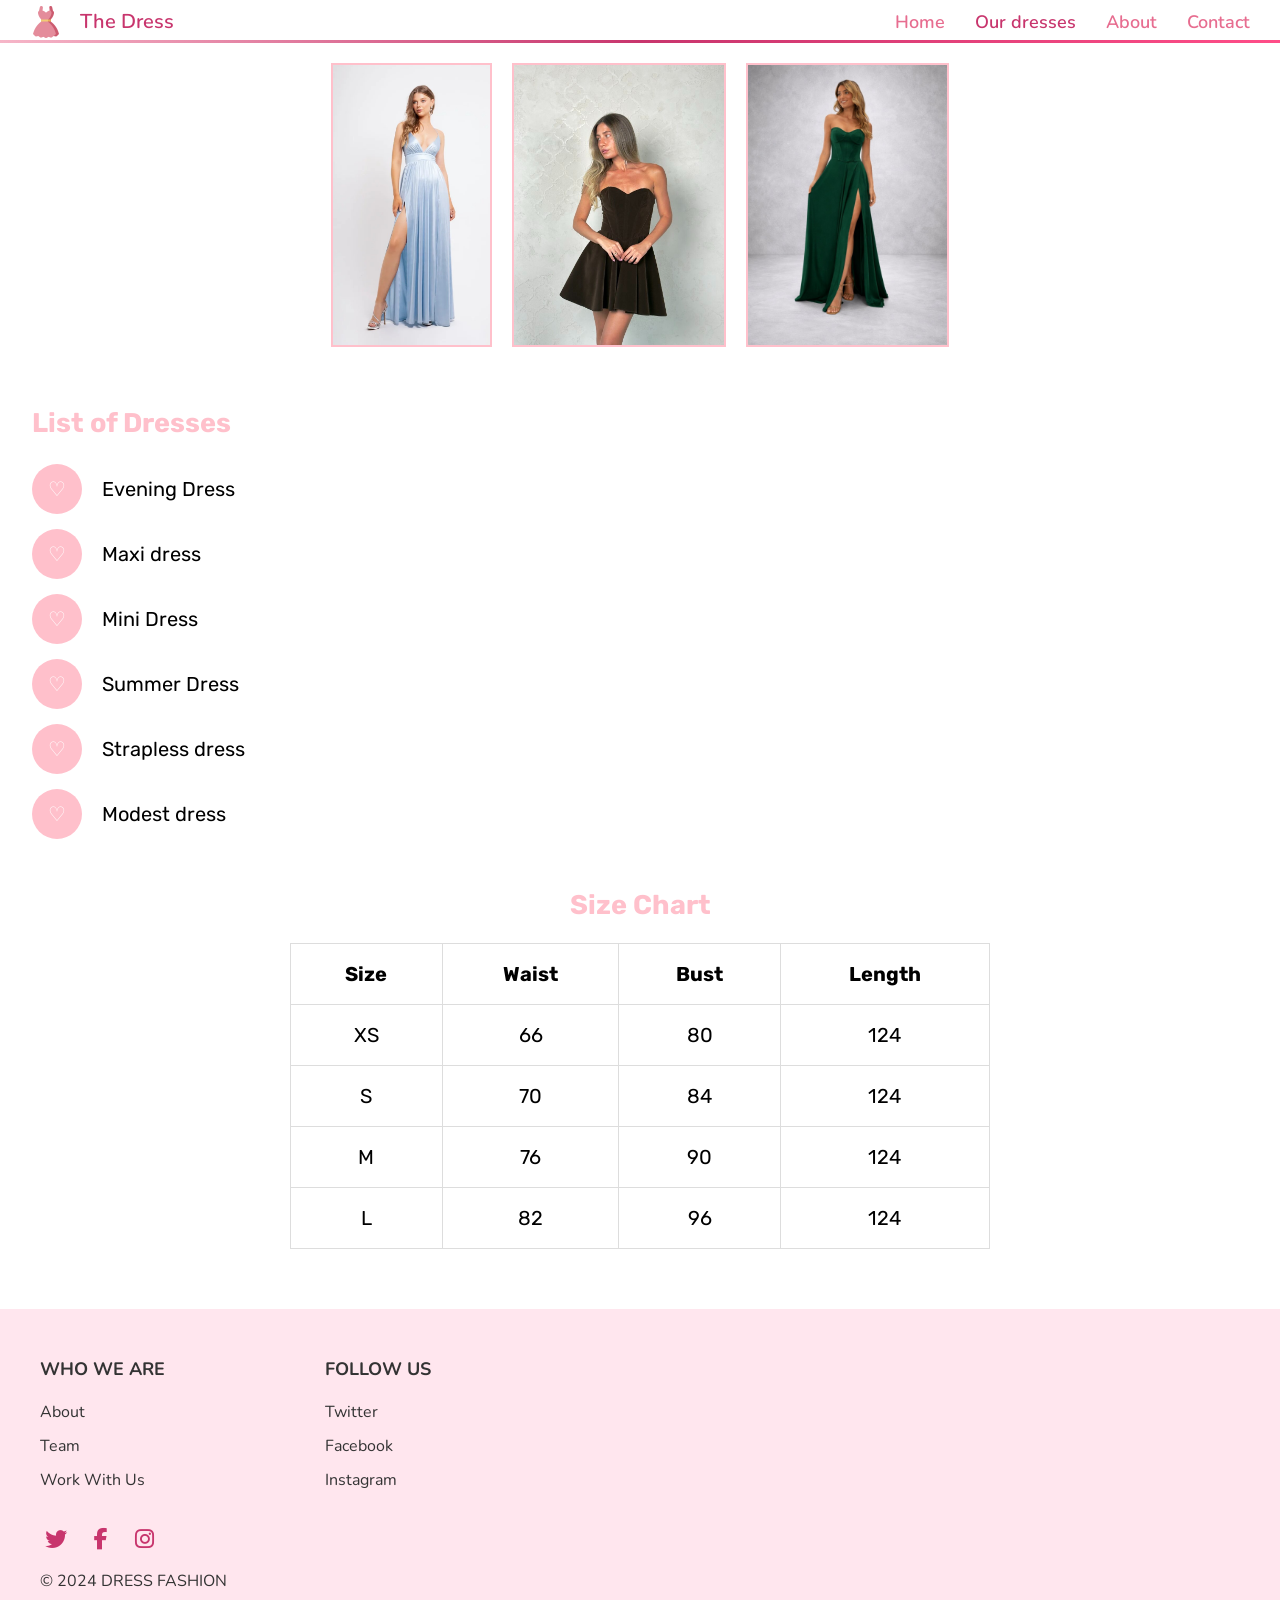
==== commit 15922ddb: "putting the font on" ====
--- a/about.html
+++ b/about.html
@@ -2,10 +2,16 @@
 <html lang="en">
 
 <head>
+    <meta charset="UTF-8">
     <title>virtual-shop</title>
     <meta name="viewport" content="width=device-width, initial-scale=1.0">
     <link rel="stylesheet" href="about.css">
     <link rel="stylesheet" href="https://cdnjs.cloudflare.com/ajax/libs/font-awesome/6.5.0/css/all.min.css">
+    <link rel="preconnect" href="https://fonts.googleapis.com">
+    <link rel="preconnect" href="https://fonts.gstatic.com" crossorigin>
+    <link
+        href="https://fonts.googleapis.com/css2?family=Abel&family=Nunito:ital,wght@0,200..1000;1,200..1000&family=Rubik:ital,wght@0,300..900;1,300..900&display=swap"
+        rel="stylesheet">
 </head>
 
 <body id="top">
@@ -21,20 +27,21 @@
         </a>
         <nav id="menu">
             <a href="#" class="close" aria-label="Close menu">✖</a>
-            <a href="home.html">Home</a>
+            <a href="index.html">Home</a>
             <a href="about.html" class="active">Our dresses</a>
-            <a href="home.html#about_section">About</a>
+            <a href="index.html#about_section">About</a>
             <a href="#footer_section">Contact</a>
         </nav>
     </header>
 
 
     <main>
-        <section class="dresses-gallery">
+        <div class="dresses-gallery">
             <img class="dress-right" src="images/dress1.png" alt="Dress 1">
             <img class="dress-middle" src="images/dress2.png" alt="Dress 2">
             <img class="dress-left" src="images/dress3.png" alt="Dress 3">
-        </section>
+        </div>
+
         <section class="list-section">
             <h2>List of Dresses</h2>
 
@@ -116,7 +123,7 @@
         <section id="footer_section" class="footer-columns">
             <div class="footer-column">
                 <h3>WHO WE ARE</h3>
-                <a href="home.html#about_section">About</a>
+                <a href="#">About</a>
                 <a href="#">Team</a>
                 <a href="#">Work With Us</a>
             </div>
@@ -129,7 +136,7 @@
             </div>
         </section>
 
-        <section class="footer-bottom">
+        <div class="footer-bottom">
             <div class="social-icons">
                 <a href="https://www.twitter.com" target="_blank">
                     <i class="fa-brands fa-twitter social-icon"></i>
@@ -145,7 +152,7 @@
             </div>
 
             <p>© 2024 DRESS FASHION</p>
-        </section>
+        </div>
     </footer>
     <a href="#top" class="scroll-top" aria-label="Back to top">
         <i class="fa-solid fa-arrow-up"></i>
--- a/about.css
+++ b/about.css
@@ -4,7 +4,7 @@
 
 body {
     margin: 0;
-    font-family: Arial, sans-serif;
+    font-family: 'Nunito', sans-serif;
     overflow-x: hidden;
 }
 
@@ -17,6 +17,7 @@
     box-sizing: border-box;
     background-color: white;
     position: relative;
+    font-family: 'Nunito', sans-serif;
 }
 
 header::after {
@@ -49,6 +50,8 @@
     font-weight: 600;
     color: #c8356d;
     margin: 8px;
+    font-family: 'Nunito', sans-serif;
+
 }
 
 nav {
@@ -61,6 +64,8 @@
     color: #e76d90;
     font-size: 18px;
     font-weight: 600;
+    font-family: 'Nunito', sans-serif;
+
 }
 
 nav a:hover,
@@ -71,9 +76,8 @@
 
 .menu {
     display: none;
-    width: 38px;
-    height: 38px;
-    border: 2px solid #f6b6c8;
+    width: 40px;
+    height: 40px;
     border-radius: 50%;
     align-items: center;
     justify-content: center;
@@ -90,6 +94,8 @@
     height: 3px;
     background-color: #c8356d;
     border-radius: 3px;
+    font-family: 'Nunito', sans-serif;
+
 }
 
 .close {
@@ -121,6 +127,8 @@
     color: #FFC0CB;
     font-size: 27px;
     margin-bottom: 25px;
+    font-family: 'Rubik', sans-serif;
+
 }
 
 .list-item {
@@ -148,6 +156,8 @@
     font-size: 20px;
     margin: 0;
     color: black;
+    font-family: 'Rubik', sans-serif;
+
 }
 
 .size-section {
@@ -160,6 +170,8 @@
     text-align: center;
     color: #FFC0CB;
     font-size: 27px;
+    font-family: 'Rubik', sans-serif;
+
 }
 
 .table-wrapper {
@@ -180,10 +192,14 @@
 .size-table td {
     border: 1px solid #dddddd;
     padding: 18px;
+    font-family: 'Rubik', sans-serif;
+
 }
 
 .size-table th {
     font-weight: bold;
+    font-family: 'Rubik', sans-serif;
+
 }
 
 footer {
@@ -202,6 +218,8 @@
     font-size: 18px;
     color: #333333;
     margin-bottom: 20px;
+    font-family: 'Nunito', sans-serif;
+
 }
 
 .footer-column a {
@@ -220,6 +238,11 @@
     display: flex;
     gap: 22px;
     margin-bottom: 15px;
+}
+
+.social-icons a {
+    color: #d63384;
+    text-decoration: none;
 }
 
 .social-icon {
@@ -240,6 +263,7 @@
     font-size: 16px;
     color: #333333;
     margin: 0;
+    font-family: 'Nunito', sans-serif;
 }
 
 .scroll-top {
@@ -291,6 +315,8 @@
         position: relative;
         flex-direction: row;
         align-items: center;
+        font-family: 'Nunito', sans-serif;
+
     }
 
     .menu {
@@ -313,6 +339,8 @@
         padding-top: 90px;
         transition: right 0.35s ease;
         z-index: 20;
+        font-family: 'Nunito', sans-serif;
+
     }
 
     nav:target {
@@ -325,7 +353,7 @@
         top: 20px;
         right: 20px;
         font-size: 24px;
-        color: #c8356d;
+        color: white;
         text-decoration: none;
         cursor: pointer;
     }
@@ -333,6 +361,7 @@
     nav a {
         color: #c8356d;
         font-size: 20px;
+        font-family: 'Nunito', sans-serif;
     }
 
     .dresses-gallery img {
